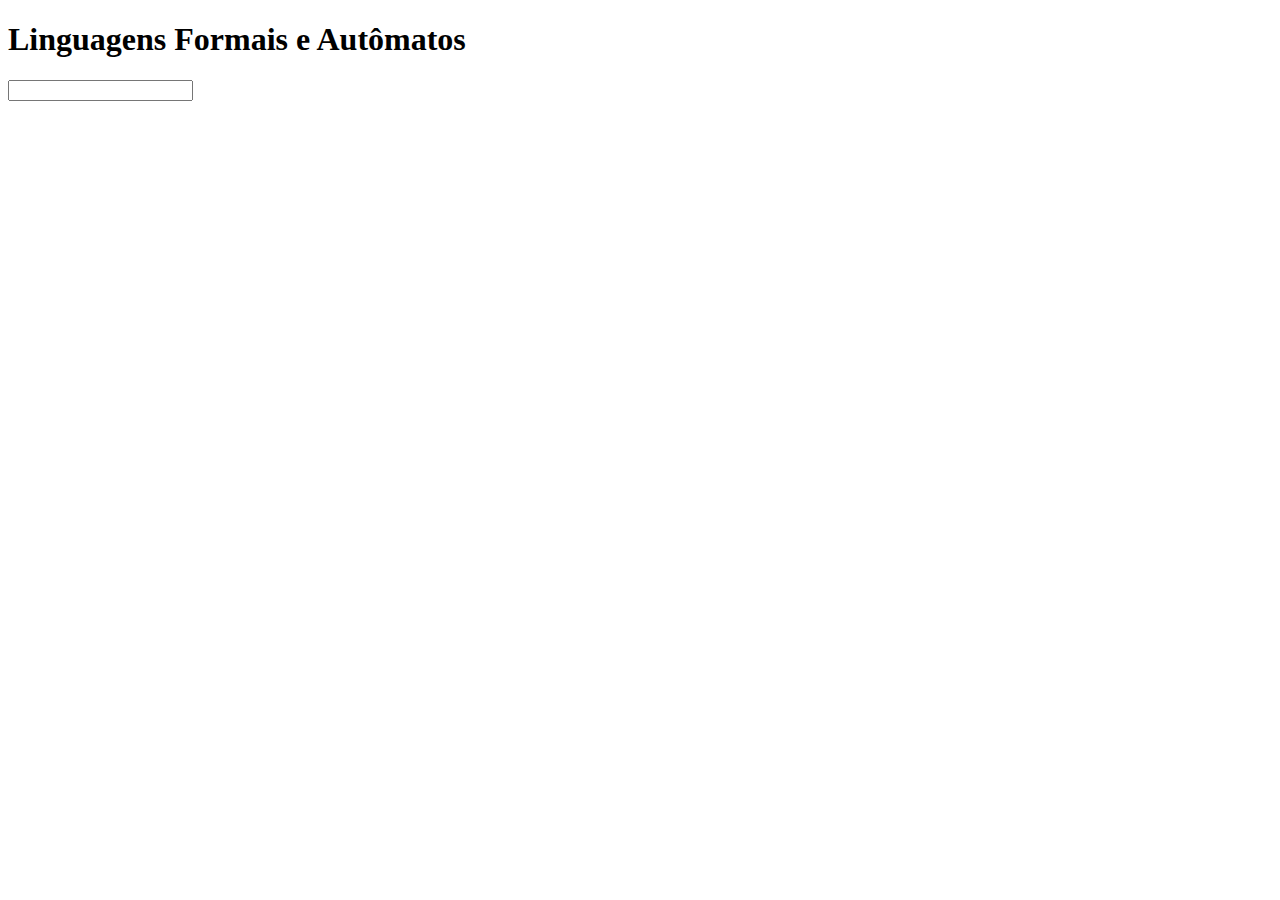
==== index.html @ da33f114 "Validação de números decimais" ====
<!DOCTYPE html>
<html lang="en">
<head>
    <meta charset="UTF-8">
    <meta name="viewport" content="width=device-width, initial-scale=1.0">
    <meta http-equiv="X-UA-Compatible" content="ie=edge">
    <title>Atividade Prática - AFD</title>
    <link rel="stylesheet" href="css/styles.css">
    <script defer src="js/script.js"></script>
</head>
<body>
    <h1>Linguagens Formais e Autômatos</h1>

    <input id="afd" type="text">

    <h3 class="aceita">String Aceita</h3>
    <h3 class="nao-aceita">String Não Aceita</h3>

    <p class="comprimento"></p>
    <p class="texto"></p>
    <p class="ultimo-char"></p>
    <p class="keycode-char"></p>
    <p class="char-igual"></p>
</body>
</html>
---- css/styles.css ----
.aceita {
    color: green;
    display: none;
}

.nao-aceita {
    display: none;
    color: red;
}
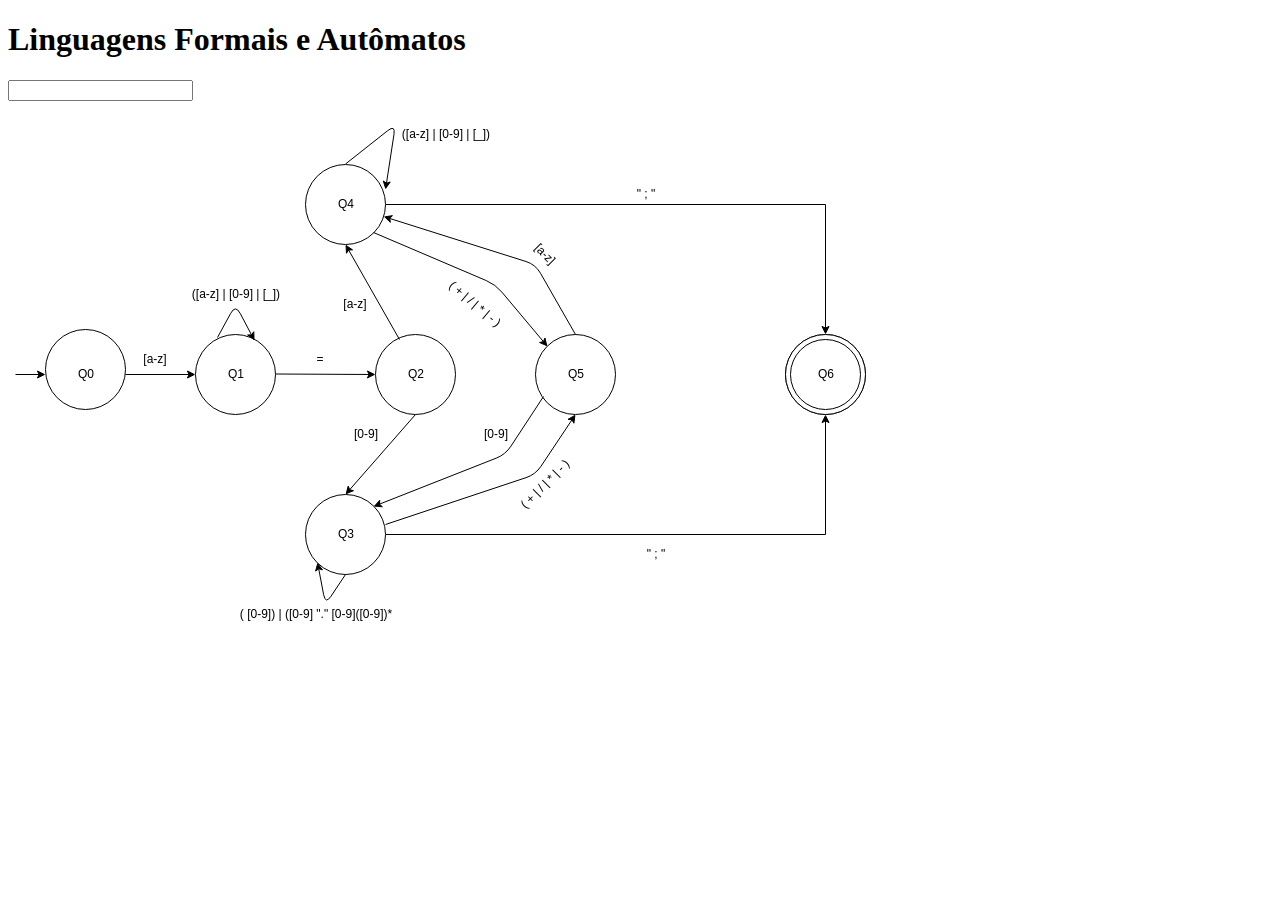
==== commit 91644295: "remover linhas de código desnecessárias, add imagem automato" ====
--- a/index.html
+++ b/index.html
@@ -18,8 +18,7 @@
 
     <p class="comprimento"></p>
     <p class="texto"></p>
-    <p class="ultimo-char"></p>
-    <p class="keycode-char"></p>
-    <p class="char-igual"></p>
+
+    <img src="images/Automato.png">
 </body>
 </html>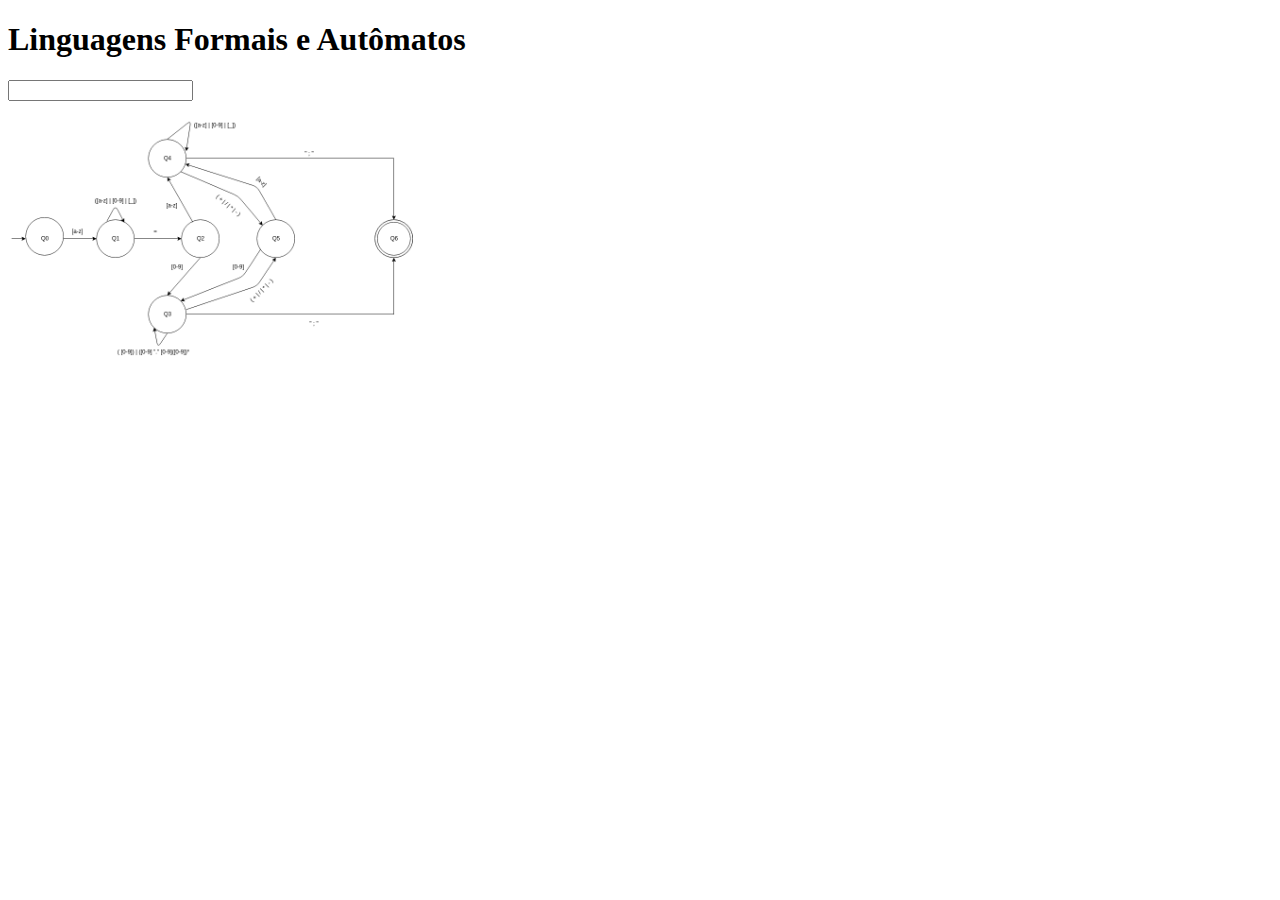
==== commit b1297517: "Imagem representação automato" ====
--- a/index.html
+++ b/index.html
@@ -6,6 +6,7 @@
     <meta http-equiv="X-UA-Compatible" content="ie=edge">
     <title>Atividade Prática - AFD</title>
     <link rel="stylesheet" href="css/styles.css">
+    <link rel="shortcut icon" href="images/pedim.ico">
     <script defer src="js/script.js"></script>
 </head>
 <body>
@@ -19,6 +20,6 @@
     <p class="comprimento"></p>
     <p class="texto"></p>
 
-    <img src="images/Automato.png">
+    <img style="height: 240px;" src="images/Automato.png">
 </body>
 </html>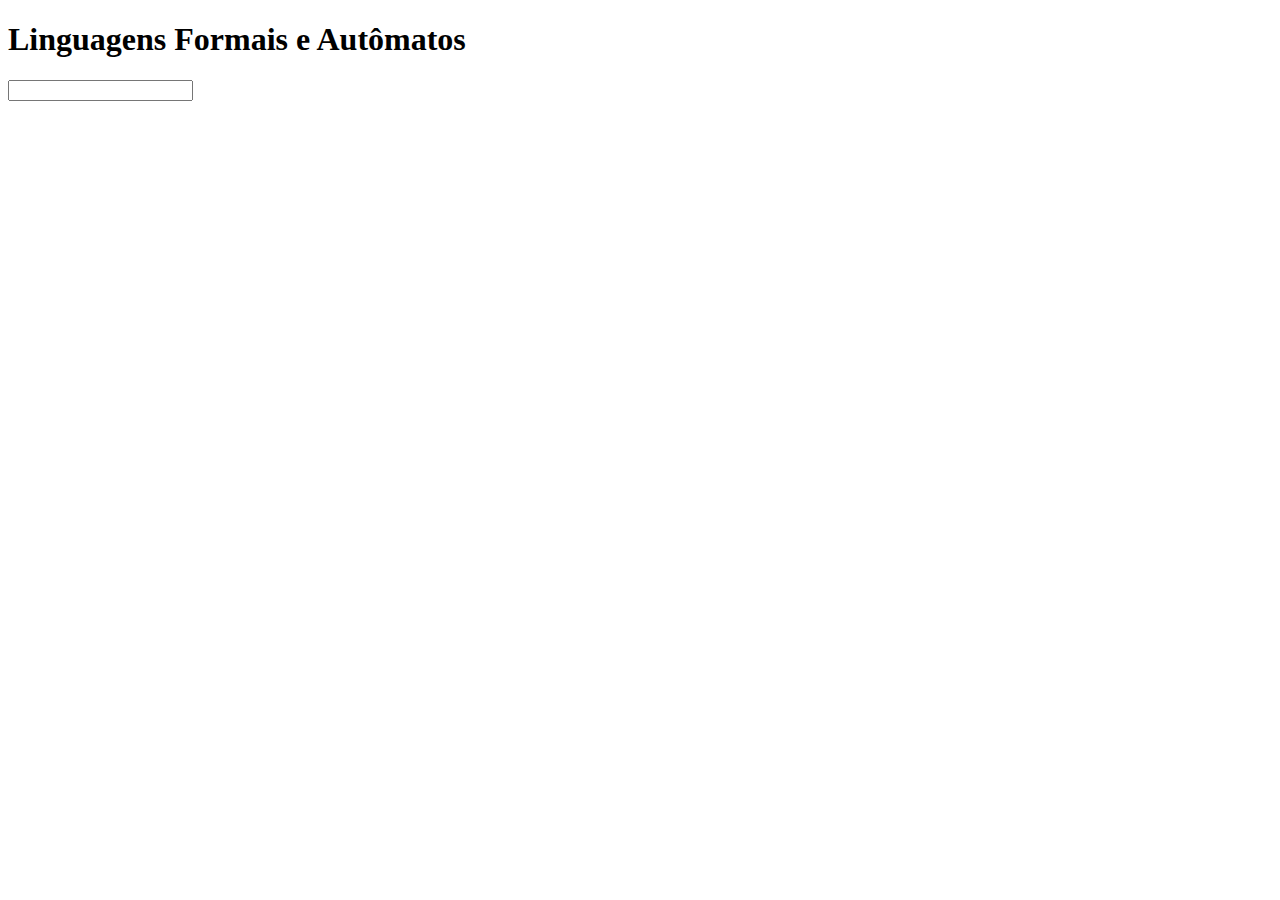
==== commit 80e0efa1: "remover imagem do automato" ====
--- a/index.html
+++ b/index.html
@@ -19,7 +19,5 @@
 
     <p class="comprimento"></p>
     <p class="texto"></p>
-
-    <img style="height: 240px;" src="images/Automato.png">
 </body>
 </html>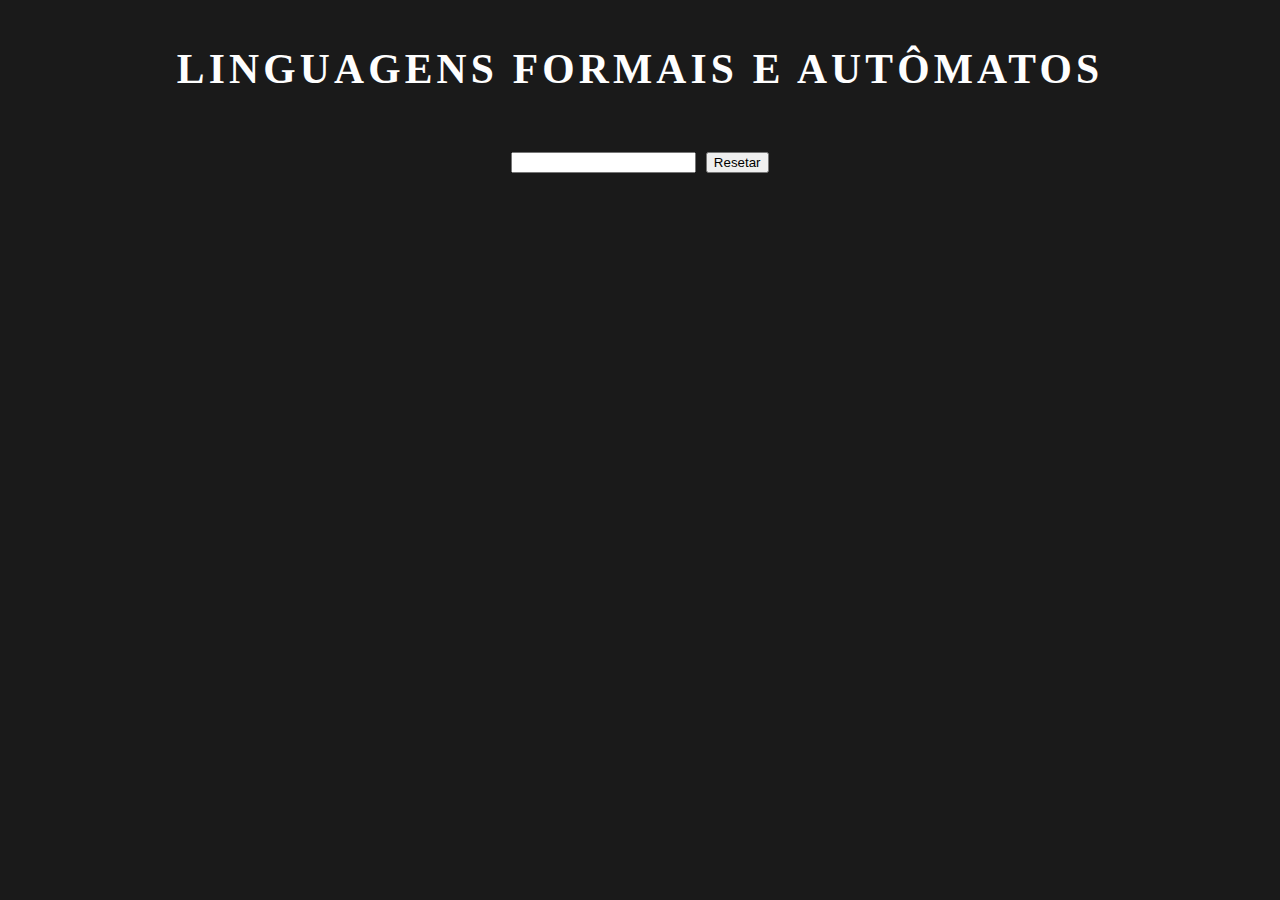
==== commit 6824d7ff: "mudanca de layout e reset" ====
--- a/index.html
+++ b/index.html
@@ -5,6 +5,7 @@
     <meta name="viewport" content="width=device-width, initial-scale=1.0">
     <meta http-equiv="X-UA-Compatible" content="ie=edge">
     <title>Atividade Prática - AFD</title>
+    <script src="https://code.jquery.com/jquery-1.9.1.js"></script>
     <link rel="stylesheet" href="css/styles.css">
     <link rel="shortcut icon" href="images/pedim.ico">
     <script defer src="js/script.js"></script>
@@ -13,11 +14,14 @@
     <h1>Linguagens Formais e Autômatos</h1>
 
     <input id="afd" type="text">
+    <button id="reset-button" onclick="resetString()">Resetar</button>
 
     <h3 class="aceita">String Aceita</h3>
     <h3 class="nao-aceita">String Não Aceita</h3>
 
     <p class="comprimento"></p>
     <p class="texto"></p>
+
 </body>
+
 </html>--- a/css/styles.css
+++ b/css/styles.css
@@ -6,4 +6,695 @@
 .nao-aceita {
     display: none;
     color: red;
-}+}
+
+.quotes {display: none; }
+
+@import url(https://fonts.googleapis.com/css?family=Oxygen);
+.color-text-flow,
+.color-text-flow-hover:hover {
+  /*
+   * Elements settings
+   */
+}
+.color-text-flow span,
+.color-text-flow-hover:hover span {
+  -webkit-animation-name: color-text-flow-keys;
+          animation-name: color-text-flow-keys;
+  -webkit-animation-duration: 50s;
+          animation-duration: 50s;
+  -webkit-animation-iteration-count: infinite;
+          animation-iteration-count: infinite;
+  -webkit-animation-direction: alternate;
+          animation-direction: alternate;
+  -webkit-animation-fill-mode: forwards;
+          animation-fill-mode: forwards;
+}
+@-webkit-keyframes color-text-flow-keys {
+  0% {
+    color: #d65c97;
+  }
+  5% {
+    color: #5cd666;
+  }
+  10% {
+    color: #a55cd6;
+  }
+  15.0% {
+    color: #5c7cd6;
+  }
+  20% {
+    color: #d65c7a;
+  }
+  25% {
+    color: #81d65c;
+  }
+  30.0% {
+    color: #835cd6;
+  }
+  35% {
+    color: #685cd6;
+  }
+  40% {
+    color: #5c9dd6;
+  }
+  45% {
+    color: #5cd670;
+  }
+  50% {
+    color: #d6625c;
+  }
+  55.0% {
+    color: #d6835c;
+  }
+  60.0% {
+    color: #d6605c;
+  }
+  65% {
+    color: #be5cd6;
+  }
+  70% {
+    color: #5c8dd6;
+  }
+  75% {
+    color: #95d65c;
+  }
+  80% {
+    color: #d69d5c;
+  }
+  85.0% {
+    color: #d65c81;
+  }
+  90% {
+    color: #5cd666;
+  }
+  95% {
+    color: #d67e5c;
+  }
+  100% {
+    color: #64d65c;
+  }
+}
+@keyframes color-text-flow-keys {
+  0% {
+    color: #d65c97;
+  }
+  5% {
+    color: #5cd666;
+  }
+  10% {
+    color: #a55cd6;
+  }
+  15.0% {
+    color: #5c7cd6;
+  }
+  20% {
+    color: #d65c7a;
+  }
+  25% {
+    color: #81d65c;
+  }
+  30.0% {
+    color: #835cd6;
+  }
+  35% {
+    color: #685cd6;
+  }
+  40% {
+    color: #5c9dd6;
+  }
+  45% {
+    color: #5cd670;
+  }
+  50% {
+    color: #d6625c;
+  }
+  55.0% {
+    color: #d6835c;
+  }
+  60.0% {
+    color: #d6605c;
+  }
+  65% {
+    color: #be5cd6;
+  }
+  70% {
+    color: #5c8dd6;
+  }
+  75% {
+    color: #95d65c;
+  }
+  80% {
+    color: #d69d5c;
+  }
+  85.0% {
+    color: #d65c81;
+  }
+  90% {
+    color: #5cd666;
+  }
+  95% {
+    color: #d67e5c;
+  }
+  100% {
+    color: #64d65c;
+  }
+}
+.color-text-flow span:nth-of-type(1),
+.color-text-flow-hover:hover span:nth-of-type(1) {
+  -webkit-animation-delay: -19.8s;
+          animation-delay: -19.8s;
+}
+.color-text-flow span:nth-of-type(2),
+.color-text-flow-hover:hover span:nth-of-type(2) {
+  -webkit-animation-delay: -19.6s;
+          animation-delay: -19.6s;
+}
+.color-text-flow span:nth-of-type(3),
+.color-text-flow-hover:hover span:nth-of-type(3) {
+  -webkit-animation-delay: -19.4s;
+          animation-delay: -19.4s;
+}
+.color-text-flow span:nth-of-type(4),
+.color-text-flow-hover:hover span:nth-of-type(4) {
+  -webkit-animation-delay: -19.2s;
+          animation-delay: -19.2s;
+}
+.color-text-flow span:nth-of-type(5),
+.color-text-flow-hover:hover span:nth-of-type(5) {
+  -webkit-animation-delay: -19s;
+          animation-delay: -19s;
+}
+.color-text-flow span:nth-of-type(6),
+.color-text-flow-hover:hover span:nth-of-type(6) {
+  -webkit-animation-delay: -18.8s;
+          animation-delay: -18.8s;
+}
+.color-text-flow span:nth-of-type(7),
+.color-text-flow-hover:hover span:nth-of-type(7) {
+  -webkit-animation-delay: -18.6s;
+          animation-delay: -18.6s;
+}
+.color-text-flow span:nth-of-type(8),
+.color-text-flow-hover:hover span:nth-of-type(8) {
+  -webkit-animation-delay: -18.4s;
+          animation-delay: -18.4s;
+}
+.color-text-flow span:nth-of-type(9),
+.color-text-flow-hover:hover span:nth-of-type(9) {
+  -webkit-animation-delay: -18.2s;
+          animation-delay: -18.2s;
+}
+.color-text-flow span:nth-of-type(10),
+.color-text-flow-hover:hover span:nth-of-type(10) {
+  -webkit-animation-delay: -18s;
+          animation-delay: -18s;
+}
+.color-text-flow span:nth-of-type(11),
+.color-text-flow-hover:hover span:nth-of-type(11) {
+  -webkit-animation-delay: -17.8s;
+          animation-delay: -17.8s;
+}
+.color-text-flow span:nth-of-type(12),
+.color-text-flow-hover:hover span:nth-of-type(12) {
+  -webkit-animation-delay: -17.6s;
+          animation-delay: -17.6s;
+}
+.color-text-flow span:nth-of-type(13),
+.color-text-flow-hover:hover span:nth-of-type(13) {
+  -webkit-animation-delay: -17.4s;
+          animation-delay: -17.4s;
+}
+.color-text-flow span:nth-of-type(14),
+.color-text-flow-hover:hover span:nth-of-type(14) {
+  -webkit-animation-delay: -17.2s;
+          animation-delay: -17.2s;
+}
+.color-text-flow span:nth-of-type(15),
+.color-text-flow-hover:hover span:nth-of-type(15) {
+  -webkit-animation-delay: -17s;
+          animation-delay: -17s;
+}
+.color-text-flow span:nth-of-type(16),
+.color-text-flow-hover:hover span:nth-of-type(16) {
+  -webkit-animation-delay: -16.8s;
+          animation-delay: -16.8s;
+}
+.color-text-flow span:nth-of-type(17),
+.color-text-flow-hover:hover span:nth-of-type(17) {
+  -webkit-animation-delay: -16.6s;
+          animation-delay: -16.6s;
+}
+.color-text-flow span:nth-of-type(18),
+.color-text-flow-hover:hover span:nth-of-type(18) {
+  -webkit-animation-delay: -16.4s;
+          animation-delay: -16.4s;
+}
+.color-text-flow span:nth-of-type(19),
+.color-text-flow-hover:hover span:nth-of-type(19) {
+  -webkit-animation-delay: -16.2s;
+          animation-delay: -16.2s;
+}
+.color-text-flow span:nth-of-type(20),
+.color-text-flow-hover:hover span:nth-of-type(20) {
+  -webkit-animation-delay: -16s;
+          animation-delay: -16s;
+}
+.color-text-flow span:nth-of-type(21),
+.color-text-flow-hover:hover span:nth-of-type(21) {
+  -webkit-animation-delay: -15.8s;
+          animation-delay: -15.8s;
+}
+.color-text-flow span:nth-of-type(22),
+.color-text-flow-hover:hover span:nth-of-type(22) {
+  -webkit-animation-delay: -15.6s;
+          animation-delay: -15.6s;
+}
+.color-text-flow span:nth-of-type(23),
+.color-text-flow-hover:hover span:nth-of-type(23) {
+  -webkit-animation-delay: -15.4s;
+          animation-delay: -15.4s;
+}
+.color-text-flow span:nth-of-type(24),
+.color-text-flow-hover:hover span:nth-of-type(24) {
+  -webkit-animation-delay: -15.2s;
+          animation-delay: -15.2s;
+}
+.color-text-flow span:nth-of-type(25),
+.color-text-flow-hover:hover span:nth-of-type(25) {
+  -webkit-animation-delay: -15s;
+          animation-delay: -15s;
+}
+.color-text-flow span:nth-of-type(26),
+.color-text-flow-hover:hover span:nth-of-type(26) {
+  -webkit-animation-delay: -14.8s;
+          animation-delay: -14.8s;
+}
+.color-text-flow span:nth-of-type(27),
+.color-text-flow-hover:hover span:nth-of-type(27) {
+  -webkit-animation-delay: -14.6s;
+          animation-delay: -14.6s;
+}
+.color-text-flow span:nth-of-type(28),
+.color-text-flow-hover:hover span:nth-of-type(28) {
+  -webkit-animation-delay: -14.4s;
+          animation-delay: -14.4s;
+}
+.color-text-flow span:nth-of-type(29),
+.color-text-flow-hover:hover span:nth-of-type(29) {
+  -webkit-animation-delay: -14.2s;
+          animation-delay: -14.2s;
+}
+.color-text-flow span:nth-of-type(30),
+.color-text-flow-hover:hover span:nth-of-type(30) {
+  -webkit-animation-delay: -14s;
+          animation-delay: -14s;
+}
+.color-text-flow span:nth-of-type(31),
+.color-text-flow-hover:hover span:nth-of-type(31) {
+  -webkit-animation-delay: -13.8s;
+          animation-delay: -13.8s;
+}
+.color-text-flow span:nth-of-type(32),
+.color-text-flow-hover:hover span:nth-of-type(32) {
+  -webkit-animation-delay: -13.6s;
+          animation-delay: -13.6s;
+}
+.color-text-flow span:nth-of-type(33),
+.color-text-flow-hover:hover span:nth-of-type(33) {
+  -webkit-animation-delay: -13.4s;
+          animation-delay: -13.4s;
+}
+.color-text-flow span:nth-of-type(34),
+.color-text-flow-hover:hover span:nth-of-type(34) {
+  -webkit-animation-delay: -13.2s;
+          animation-delay: -13.2s;
+}
+.color-text-flow span:nth-of-type(35),
+.color-text-flow-hover:hover span:nth-of-type(35) {
+  -webkit-animation-delay: -13s;
+          animation-delay: -13s;
+}
+.color-text-flow span:nth-of-type(36),
+.color-text-flow-hover:hover span:nth-of-type(36) {
+  -webkit-animation-delay: -12.8s;
+          animation-delay: -12.8s;
+}
+.color-text-flow span:nth-of-type(37),
+.color-text-flow-hover:hover span:nth-of-type(37) {
+  -webkit-animation-delay: -12.6s;
+          animation-delay: -12.6s;
+}
+.color-text-flow span:nth-of-type(38),
+.color-text-flow-hover:hover span:nth-of-type(38) {
+  -webkit-animation-delay: -12.4s;
+          animation-delay: -12.4s;
+}
+.color-text-flow span:nth-of-type(39),
+.color-text-flow-hover:hover span:nth-of-type(39) {
+  -webkit-animation-delay: -12.2s;
+          animation-delay: -12.2s;
+}
+.color-text-flow span:nth-of-type(40),
+.color-text-flow-hover:hover span:nth-of-type(40) {
+  -webkit-animation-delay: -12s;
+          animation-delay: -12s;
+}
+.color-text-flow span:nth-of-type(41),
+.color-text-flow-hover:hover span:nth-of-type(41) {
+  -webkit-animation-delay: -11.8s;
+          animation-delay: -11.8s;
+}
+.color-text-flow span:nth-of-type(42),
+.color-text-flow-hover:hover span:nth-of-type(42) {
+  -webkit-animation-delay: -11.6s;
+          animation-delay: -11.6s;
+}
+.color-text-flow span:nth-of-type(43),
+.color-text-flow-hover:hover span:nth-of-type(43) {
+  -webkit-animation-delay: -11.4s;
+          animation-delay: -11.4s;
+}
+.color-text-flow span:nth-of-type(44),
+.color-text-flow-hover:hover span:nth-of-type(44) {
+  -webkit-animation-delay: -11.2s;
+          animation-delay: -11.2s;
+}
+.color-text-flow span:nth-of-type(45),
+.color-text-flow-hover:hover span:nth-of-type(45) {
+  -webkit-animation-delay: -11s;
+          animation-delay: -11s;
+}
+.color-text-flow span:nth-of-type(46),
+.color-text-flow-hover:hover span:nth-of-type(46) {
+  -webkit-animation-delay: -10.8s;
+          animation-delay: -10.8s;
+}
+.color-text-flow span:nth-of-type(47),
+.color-text-flow-hover:hover span:nth-of-type(47) {
+  -webkit-animation-delay: -10.6s;
+          animation-delay: -10.6s;
+}
+.color-text-flow span:nth-of-type(48),
+.color-text-flow-hover:hover span:nth-of-type(48) {
+  -webkit-animation-delay: -10.4s;
+          animation-delay: -10.4s;
+}
+.color-text-flow span:nth-of-type(49),
+.color-text-flow-hover:hover span:nth-of-type(49) {
+  -webkit-animation-delay: -10.2s;
+          animation-delay: -10.2s;
+}
+.color-text-flow span:nth-of-type(50),
+.color-text-flow-hover:hover span:nth-of-type(50) {
+  -webkit-animation-delay: -10s;
+          animation-delay: -10s;
+}
+.color-text-flow span:nth-of-type(51),
+.color-text-flow-hover:hover span:nth-of-type(51) {
+  -webkit-animation-delay: -9.8s;
+          animation-delay: -9.8s;
+}
+.color-text-flow span:nth-of-type(52),
+.color-text-flow-hover:hover span:nth-of-type(52) {
+  -webkit-animation-delay: -9.6s;
+          animation-delay: -9.6s;
+}
+.color-text-flow span:nth-of-type(53),
+.color-text-flow-hover:hover span:nth-of-type(53) {
+  -webkit-animation-delay: -9.4s;
+          animation-delay: -9.4s;
+}
+.color-text-flow span:nth-of-type(54),
+.color-text-flow-hover:hover span:nth-of-type(54) {
+  -webkit-animation-delay: -9.2s;
+          animation-delay: -9.2s;
+}
+.color-text-flow span:nth-of-type(55),
+.color-text-flow-hover:hover span:nth-of-type(55) {
+  -webkit-animation-delay: -9s;
+          animation-delay: -9s;
+}
+.color-text-flow span:nth-of-type(56),
+.color-text-flow-hover:hover span:nth-of-type(56) {
+  -webkit-animation-delay: -8.8s;
+          animation-delay: -8.8s;
+}
+.color-text-flow span:nth-of-type(57),
+.color-text-flow-hover:hover span:nth-of-type(57) {
+  -webkit-animation-delay: -8.6s;
+          animation-delay: -8.6s;
+}
+.color-text-flow span:nth-of-type(58),
+.color-text-flow-hover:hover span:nth-of-type(58) {
+  -webkit-animation-delay: -8.4s;
+          animation-delay: -8.4s;
+}
+.color-text-flow span:nth-of-type(59),
+.color-text-flow-hover:hover span:nth-of-type(59) {
+  -webkit-animation-delay: -8.2s;
+          animation-delay: -8.2s;
+}
+.color-text-flow span:nth-of-type(60),
+.color-text-flow-hover:hover span:nth-of-type(60) {
+  -webkit-animation-delay: -8s;
+          animation-delay: -8s;
+}
+.color-text-flow span:nth-of-type(61),
+.color-text-flow-hover:hover span:nth-of-type(61) {
+  -webkit-animation-delay: -7.8s;
+          animation-delay: -7.8s;
+}
+.color-text-flow span:nth-of-type(62),
+.color-text-flow-hover:hover span:nth-of-type(62) {
+  -webkit-animation-delay: -7.6s;
+          animation-delay: -7.6s;
+}
+.color-text-flow span:nth-of-type(63),
+.color-text-flow-hover:hover span:nth-of-type(63) {
+  -webkit-animation-delay: -7.4s;
+          animation-delay: -7.4s;
+}
+.color-text-flow span:nth-of-type(64),
+.color-text-flow-hover:hover span:nth-of-type(64) {
+  -webkit-animation-delay: -7.2s;
+          animation-delay: -7.2s;
+}
+.color-text-flow span:nth-of-type(65),
+.color-text-flow-hover:hover span:nth-of-type(65) {
+  -webkit-animation-delay: -7s;
+          animation-delay: -7s;
+}
+.color-text-flow span:nth-of-type(66),
+.color-text-flow-hover:hover span:nth-of-type(66) {
+  -webkit-animation-delay: -6.8s;
+          animation-delay: -6.8s;
+}
+.color-text-flow span:nth-of-type(67),
+.color-text-flow-hover:hover span:nth-of-type(67) {
+  -webkit-animation-delay: -6.6s;
+          animation-delay: -6.6s;
+}
+.color-text-flow span:nth-of-type(68),
+.color-text-flow-hover:hover span:nth-of-type(68) {
+  -webkit-animation-delay: -6.4s;
+          animation-delay: -6.4s;
+}
+.color-text-flow span:nth-of-type(69),
+.color-text-flow-hover:hover span:nth-of-type(69) {
+  -webkit-animation-delay: -6.2s;
+          animation-delay: -6.2s;
+}
+.color-text-flow span:nth-of-type(70),
+.color-text-flow-hover:hover span:nth-of-type(70) {
+  -webkit-animation-delay: -6s;
+          animation-delay: -6s;
+}
+.color-text-flow span:nth-of-type(71),
+.color-text-flow-hover:hover span:nth-of-type(71) {
+  -webkit-animation-delay: -5.8s;
+          animation-delay: -5.8s;
+}
+.color-text-flow span:nth-of-type(72),
+.color-text-flow-hover:hover span:nth-of-type(72) {
+  -webkit-animation-delay: -5.6s;
+          animation-delay: -5.6s;
+}
+.color-text-flow span:nth-of-type(73),
+.color-text-flow-hover:hover span:nth-of-type(73) {
+  -webkit-animation-delay: -5.4s;
+          animation-delay: -5.4s;
+}
+.color-text-flow span:nth-of-type(74),
+.color-text-flow-hover:hover span:nth-of-type(74) {
+  -webkit-animation-delay: -5.2s;
+          animation-delay: -5.2s;
+}
+.color-text-flow span:nth-of-type(75),
+.color-text-flow-hover:hover span:nth-of-type(75) {
+  -webkit-animation-delay: -5s;
+          animation-delay: -5s;
+}
+.color-text-flow span:nth-of-type(76),
+.color-text-flow-hover:hover span:nth-of-type(76) {
+  -webkit-animation-delay: -4.8s;
+          animation-delay: -4.8s;
+}
+.color-text-flow span:nth-of-type(77),
+.color-text-flow-hover:hover span:nth-of-type(77) {
+  -webkit-animation-delay: -4.6s;
+          animation-delay: -4.6s;
+}
+.color-text-flow span:nth-of-type(78),
+.color-text-flow-hover:hover span:nth-of-type(78) {
+  -webkit-animation-delay: -4.4s;
+          animation-delay: -4.4s;
+}
+.color-text-flow span:nth-of-type(79),
+.color-text-flow-hover:hover span:nth-of-type(79) {
+  -webkit-animation-delay: -4.2s;
+          animation-delay: -4.2s;
+}
+.color-text-flow span:nth-of-type(80),
+.color-text-flow-hover:hover span:nth-of-type(80) {
+  -webkit-animation-delay: -4s;
+          animation-delay: -4s;
+}
+.color-text-flow span:nth-of-type(81),
+.color-text-flow-hover:hover span:nth-of-type(81) {
+  -webkit-animation-delay: -3.8s;
+          animation-delay: -3.8s;
+}
+.color-text-flow span:nth-of-type(82),
+.color-text-flow-hover:hover span:nth-of-type(82) {
+  -webkit-animation-delay: -3.6s;
+          animation-delay: -3.6s;
+}
+.color-text-flow span:nth-of-type(83),
+.color-text-flow-hover:hover span:nth-of-type(83) {
+  -webkit-animation-delay: -3.4s;
+          animation-delay: -3.4s;
+}
+.color-text-flow span:nth-of-type(84),
+.color-text-flow-hover:hover span:nth-of-type(84) {
+  -webkit-animation-delay: -3.2s;
+          animation-delay: -3.2s;
+}
+.color-text-flow span:nth-of-type(85),
+.color-text-flow-hover:hover span:nth-of-type(85) {
+  -webkit-animation-delay: -3s;
+          animation-delay: -3s;
+}
+.color-text-flow span:nth-of-type(86),
+.color-text-flow-hover:hover span:nth-of-type(86) {
+  -webkit-animation-delay: -2.8s;
+          animation-delay: -2.8s;
+}
+.color-text-flow span:nth-of-type(87),
+.color-text-flow-hover:hover span:nth-of-type(87) {
+  -webkit-animation-delay: -2.6s;
+          animation-delay: -2.6s;
+}
+.color-text-flow span:nth-of-type(88),
+.color-text-flow-hover:hover span:nth-of-type(88) {
+  -webkit-animation-delay: -2.4s;
+          animation-delay: -2.4s;
+}
+.color-text-flow span:nth-of-type(89),
+.color-text-flow-hover:hover span:nth-of-type(89) {
+  -webkit-animation-delay: -2.2s;
+          animation-delay: -2.2s;
+}
+.color-text-flow span:nth-of-type(90),
+.color-text-flow-hover:hover span:nth-of-type(90) {
+  -webkit-animation-delay: -2s;
+          animation-delay: -2s;
+}
+.color-text-flow span:nth-of-type(91),
+.color-text-flow-hover:hover span:nth-of-type(91) {
+  -webkit-animation-delay: -1.8s;
+          animation-delay: -1.8s;
+}
+.color-text-flow span:nth-of-type(92),
+.color-text-flow-hover:hover span:nth-of-type(92) {
+  -webkit-animation-delay: -1.6s;
+          animation-delay: -1.6s;
+}
+.color-text-flow span:nth-of-type(93),
+.color-text-flow-hover:hover span:nth-of-type(93) {
+  -webkit-animation-delay: -1.4s;
+          animation-delay: -1.4s;
+}
+.color-text-flow span:nth-of-type(94),
+.color-text-flow-hover:hover span:nth-of-type(94) {
+  -webkit-animation-delay: -1.2s;
+          animation-delay: -1.2s;
+}
+.color-text-flow span:nth-of-type(95),
+.color-text-flow-hover:hover span:nth-of-type(95) {
+  -webkit-animation-delay: -1s;
+          animation-delay: -1s;
+}
+.color-text-flow span:nth-of-type(96),
+.color-text-flow-hover:hover span:nth-of-type(96) {
+  -webkit-animation-delay: -0.8s;
+          animation-delay: -0.8s;
+}
+.color-text-flow span:nth-of-type(97),
+.color-text-flow-hover:hover span:nth-of-type(97) {
+  -webkit-animation-delay: -0.6s;
+          animation-delay: -0.6s;
+}
+.color-text-flow span:nth-of-type(98),
+.color-text-flow-hover:hover span:nth-of-type(98) {
+  -webkit-animation-delay: -0.4s;
+          animation-delay: -0.4s;
+}
+.color-text-flow span:nth-of-type(99),
+.color-text-flow-hover:hover span:nth-of-type(99) {
+  -webkit-animation-delay: -0.2s;
+          animation-delay: -0.2s;
+}
+.color-text-flow span:nth-of-type(100),
+.color-text-flow-hover:hover span:nth-of-type(100) {
+  -webkit-animation-delay: 0s;
+          animation-delay: 0s;
+}
+
+body {
+  background-color: #1a1a1a;
+  color: #fefefe;
+  font-family: 'Ubuntu';
+  text-transform: uppercase;
+  letter-spacing: 0.2em;
+  font-size: 1.3em;
+  line-height: 2;
+  font-weight: 300;
+  text-rendering: optimizeLegibility;
+  text-align: center;
+}
+
+.container {
+  position: absolute;
+  top: 50%;
+  left: 50%;
+  width: 100%;
+  -webkit-transform: translate(-50%, -50%);
+      -ms-transform: translate(-50%, -50%);
+          transform: translate(-50%, -50%);
+}
+
+.txt {
+  display: block;
+}
+
+a {
+  text-decoration: none;
+  position: absolute;
+  bottom: 10px;
+  right: 10px;
+  text-align: right;
+  color: #eee;
+  font-size: 15px;
+  line-height: 15px;
+}
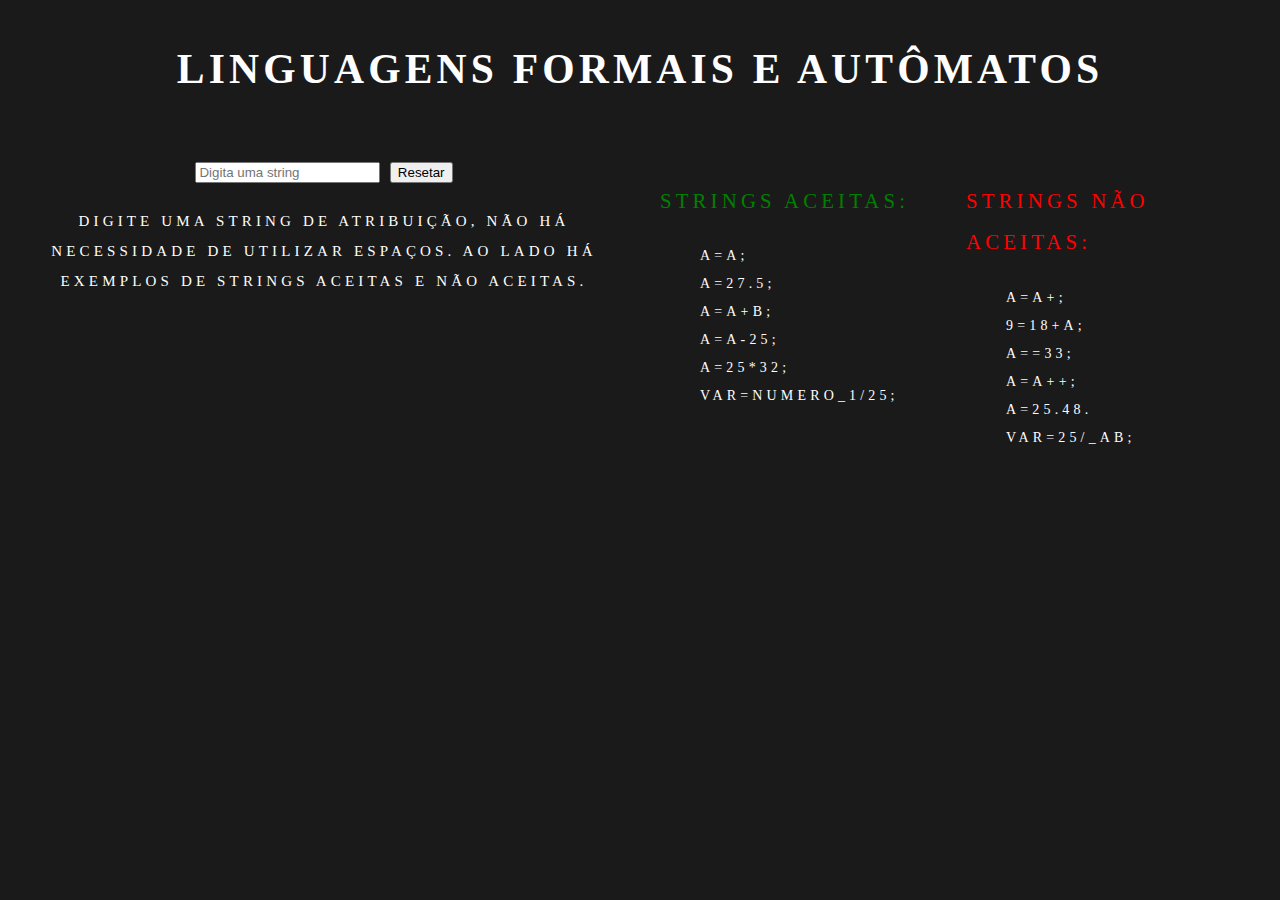
==== commit b9258e19: "Adicionar legendas no site" ====
--- a/index.html
+++ b/index.html
@@ -13,8 +13,37 @@
 <body>
     <h1>Linguagens Formais e Autômatos</h1>
 
-    <input id="afd" type="text">
-    <button id="reset-button" onclick="resetString()">Resetar</button>
+    <div class="flex-container">
+        <div>
+            <input placeholder="Digita uma string" id="afd" type="text">
+            <button id="reset-button" onclick="resetString()">Resetar</button>
+            <p class="legenda">Digite uma string de atribuição, não há necessidade de utilizar espaços. Ao lado há exemplos de strings aceitas e não aceitas.</p>
+        </div>
+        <div class="flex-container">
+            <div class="string-aceita">
+                <p>Strings Aceitas:</p>
+                <ul>
+                    <li>a=a;</li>
+                    <li>a=27.5;</li>
+                    <li>a=a+b;</li>
+                    <li>a=a-25;</li>
+                    <li>a=25*32;</li>
+                    <li>var=numero_1/25;</li>
+                </ul>
+            </div>
+            <div class="string-nao-aceita">
+                <p>Strings Não Aceitas:</p>
+                <ul>
+                    <li>a=a+;</li>
+                    <li>9=18+a;</li>
+                    <li>a==33;</li>
+                    <li>a=a++;</li>
+                    <li>a=25.48.</li>
+                    <li>var=25/_ab;</li>
+                </ul>
+            </div>
+        </div>
+    </div>
 
     <h3 class="aceita">String Aceita</h3>
     <h3 class="nao-aceita">String Não Aceita</h3>
@@ -22,6 +51,9 @@
     <p class="comprimento"></p>
     <p class="texto"></p>
 
+    <div id="estados-automato"></div>
+    <br><br><br>
+
 </body>
 
 </html>--- a/css/styles.css
+++ b/css/styles.css
@@ -1,11 +1,29 @@
-.aceita {
+.aceita, .aceita2 {
     color: green;
     display: none;
 }
 
-.nao-aceita {
+.nao-aceita, .nao-aceita2 {
     display: none;
     color: red;
+}
+
+.estado {
+  border-radius: 50%;
+  border: white 1px solid;
+  padding-top: 10px;
+  padding-bottom: 10px;
+  padding-left: 8px;
+  padding-right: 8px;
+}
+
+.estado-final {
+  border-radius: 50%;
+  border: white 1px solid;
+  padding-top: 15px;
+  padding-bottom: 15px;
+  padding-left: 5px;
+  padding-right: 5px;
 }
 
 .quotes {display: none; }
@@ -684,6 +702,41 @@
           transform: translate(-50%, -50%);
 }
 
+.flex-container {
+  display: flex;
+  flex-wrap: nowrap;
+}
+
+.flex-container > div {
+  width: 50%;
+  margin: 10px;
+}
+
+ul {
+  list-style-type: none;
+  font-size: 14px;
+}
+
+.string-aceita {
+  text-align: left;
+}
+
+.string-aceita p {
+  color: green;
+}
+
+.string-nao-aceita {
+  text-align: left;
+}
+
+.string-nao-aceita p {
+  color: red;
+}
+
+.legenda {
+  font-size: 15px;
+}
+
 .txt {
   display: block;
 }
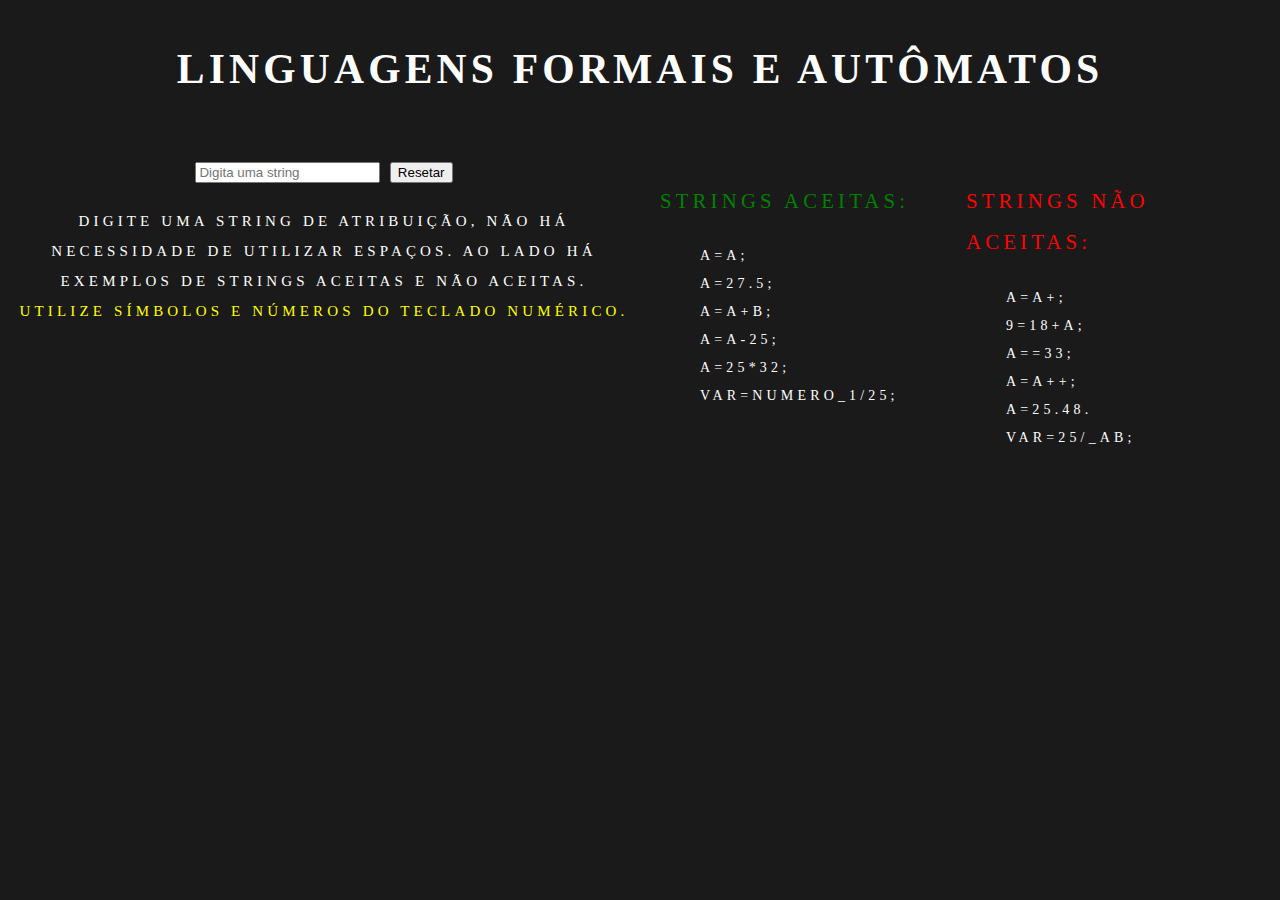
==== commit 57935caf: "Ajustar legenda" ====
--- a/index.html
+++ b/index.html
@@ -17,7 +17,7 @@
         <div>
             <input placeholder="Digita uma string" id="afd" type="text">
             <button id="reset-button" onclick="resetString()">Resetar</button>
-            <p class="legenda">Digite uma string de atribuição, não há necessidade de utilizar espaços. Ao lado há exemplos de strings aceitas e não aceitas.</p>
+            <p class="legenda">Digite uma string de atribuição, não há necessidade de utilizar espaços. Ao lado há exemplos de strings aceitas e não aceitas. <b style="color: yellow">Utilize símbolos e números do teclado numérico.</b></p>
         </div>
         <div class="flex-container">
             <div class="string-aceita">
